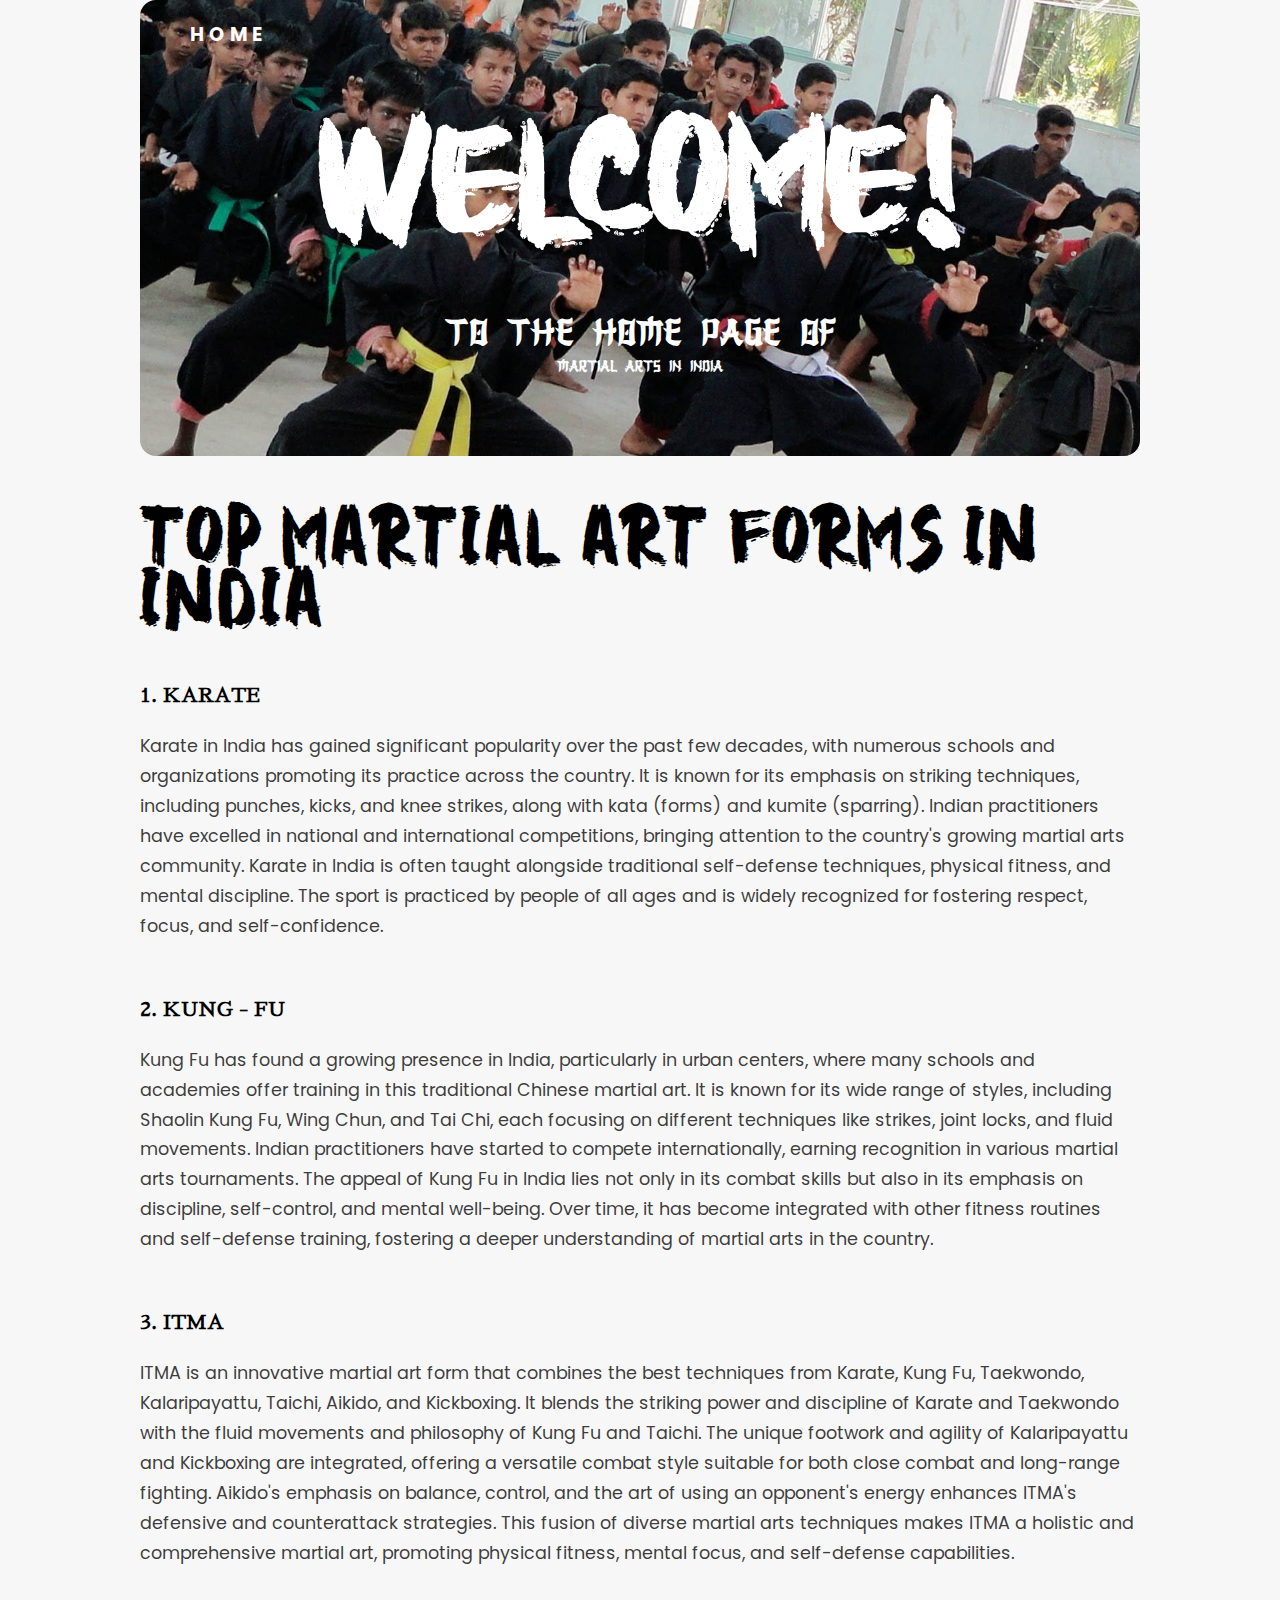
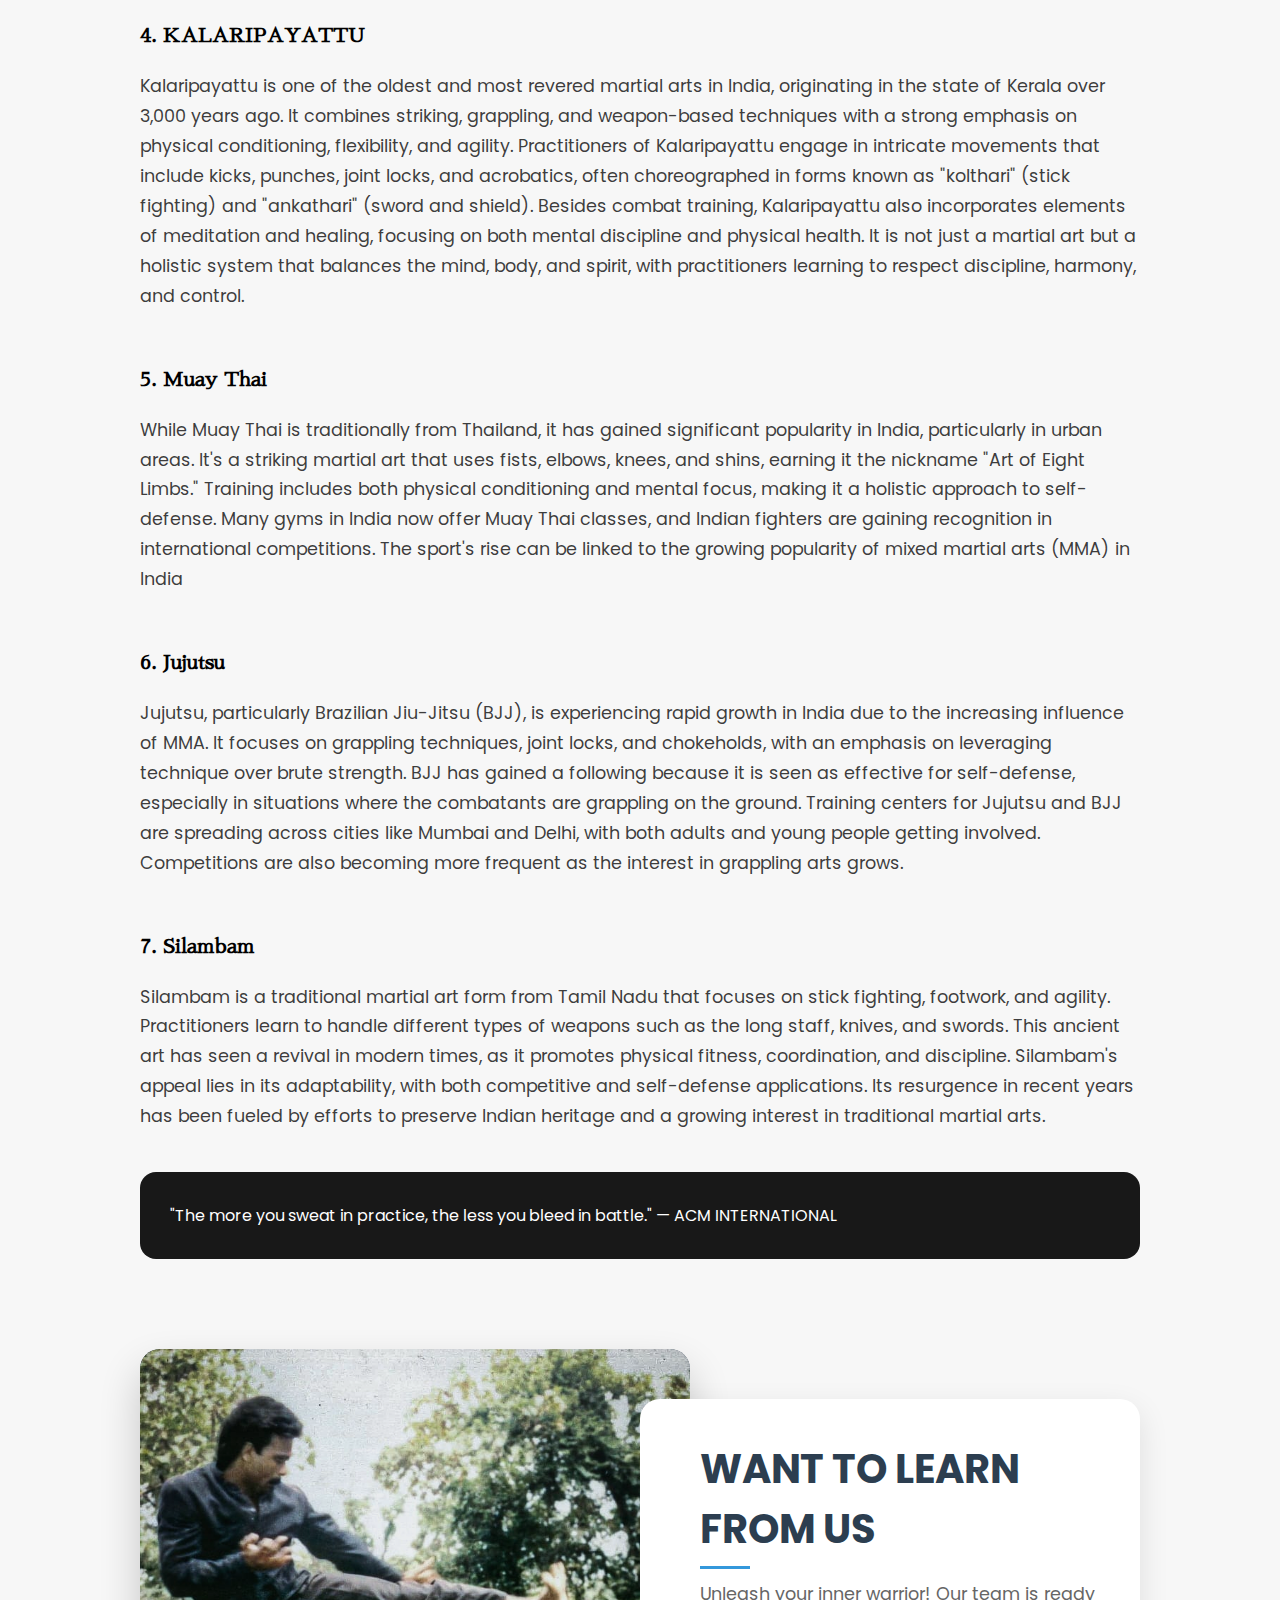
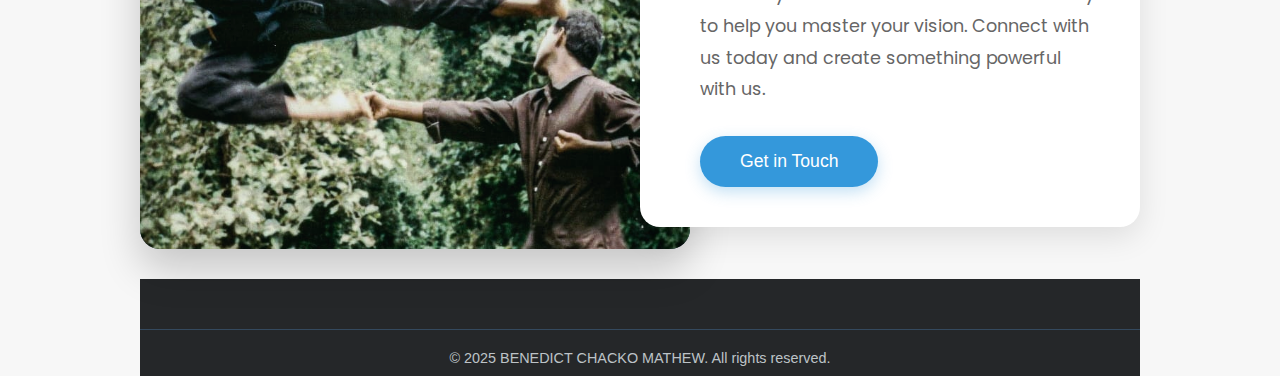
==== index.html @ 2b53b446 "Add files via upload" ====
<!DOCTYPE html>
<html lang="en">

<head>
    <meta charset="UTF-8">
    <meta name="viewport" content="width=device-width, initial-scale=1.0">
    <link rel="stylesheet" href="https://cdnjs.cloudflare.com/ajax/libs/font-awesome/6.4.2/css/all.min.css">
    <link rel="stylesheet" href="style.css">
    <title>MARTIAL ARTS INDIA</title>
</head>

<body>

    <div class="container">
        <header>
            <div class="category">HOME</div>
            <div class="info">
                <!-- <div class="tags">
                    <i class="fa-solid fa-tag"></i>
                    <span>Coding, Programming</span>
                </div> -->
                <h1 class="title">WELCOME!</h1>
                <p class="subtitle1">TO THE HOME PAGE OF </p> <p class="subtitle2">MARTIAL ARTS IN INDIA</p>
            </div>
        </header>
        <!-- <section class="details">
            <div class="item">
                <h5 class="item-title">Reading Time</h5>
                <p class="item-text"><span class="item-data">3</span> Mins</p>
            </div>
            <div class="item">
                <h5 class="item-title">Publish Date</h5>
                <p class="item-text"><span class="item-data">May 27, 2023</span></p>
            </div>
            <div class="item">
                <h5 class="item-title">View</h5>
                <p class="item-text"><span class="item-data">12.7K</span> Views</p>
            </div>
        </section> -->
        <article>
            <h1>TOP MARTIAL ART FORMS IN INDIA</h1>
            <h4>1. KARATE </h4>
            <p>Karate in India has gained significant popularity over the past few decades, with numerous schools and organizations promoting its practice across the country.
                 It is known for its emphasis on striking techniques, including punches, kicks, and knee strikes, along with kata (forms) and kumite (sparring).
                  Indian practitioners have excelled in national and international competitions, bringing attention to the country's growing martial arts community.
                   Karate in India is often taught alongside traditional self-defense techniques, physical fitness, and mental discipline.
                    The sport is practiced by people of all ages and is widely recognized for fostering respect, focus, and self-confidence.
            </p>
            <h4>2. KUNG - FU            </h4>
            <p>Kung Fu has found a growing presence in India, particularly in urban centers,
                 where many schools and academies offer training in this traditional Chinese martial art.
                  It is known for its wide range of styles, including Shaolin Kung Fu, Wing Chun, and Tai Chi, each focusing on different techniques like strikes,
                   joint locks, and fluid movements. Indian practitioners have started to compete internationally, earning recognition in various martial arts tournaments.
                    The appeal of Kung Fu in India lies not only in its combat skills but also in its emphasis on discipline, self-control, and mental well-being.
                     Over time, it has become integrated with other fitness routines and self-defense training, fostering a deeper understanding of martial arts in the country.
            </p>
            <h4>3. ITMA            </h4>
            <p>ITMA is an innovative martial art form that combines the best techniques from Karate, 
                Kung Fu, Taekwondo, Kalaripayattu, Taichi, Aikido, and Kickboxing. It blends the striking 
                power and discipline of Karate and Taekwondo with the fluid movements and philosophy of Kung Fu and Taichi.
                 The unique footwork and agility of Kalaripayattu and Kickboxing are integrated, offering a versatile combat 
                 style suitable for both close combat and long-range fighting. Aikido's emphasis on balance, control, and the art of 
                 using an opponent's energy enhances ITMA's defensive and counterattack strategies. This fusion of diverse martial arts 
                 techniques makes ITMA a holistic and comprehensive martial art, promoting physical fitness, mental focus, and self-defense capabilities.

            </p>
            <h4>4. KALARIPAYATTU </h4>
            <p>Kalaripayattu is one of the oldest and most revered martial arts in India,
                 originating in the state of Kerala over 3,000 years ago. It combines striking, 
                 grappling, and weapon-based techniques with a strong emphasis on physical conditioning, 
                 flexibility, and agility. Practitioners of Kalaripayattu engage in intricate movements 
                 that include kicks, punches, joint locks, and acrobatics, often choreographed in forms known
                  as "kolthari" (stick fighting) and "ankathari" (sword and shield). Besides combat training, 
                  Kalaripayattu also incorporates elements of meditation and healing, focusing on both mental 
                  discipline and physical health. It is not just a martial art but a holistic system that balances
                   the mind, body, and spirit, with practitioners learning to respect discipline, harmony, and control.

            </p>
            <h4>5. Muay Thai </h4>
            <p>While Muay Thai is traditionally from Thailand, it has gained significant popularity in India, particularly in urban areas.
                 It's a striking martial art that uses fists, elbows, knees, and shins, earning it the nickname "Art of Eight Limbs."
                  Training includes both physical conditioning and mental focus, making it a holistic approach to self-defense. 
                  Many gyms in India now offer Muay Thai classes, and Indian fighters are gaining recognition in international competitions.
                   The sport's rise can be linked to the growing popularity of mixed martial arts (MMA) in India

            </p>
            <h4>6.   Jujutsu </h4>
            <p>Jujutsu, particularly Brazilian Jiu-Jitsu (BJJ), is experiencing rapid growth in India due to the
                 increasing influence of MMA. It focuses on grappling techniques, joint locks, and chokeholds, 
                 with an emphasis on leveraging technique over brute strength. BJJ has gained a following because 
                 it is seen as effective for self-defense, especially in situations where the combatants are grappling on the ground.
                  Training centers for Jujutsu and BJJ are spreading across cities like Mumbai and Delhi, with both adults and young
                   people getting involved. Competitions are also becoming more frequent as the interest in grappling arts grows.

            </p>
            <h4>7. Silambam </h4>
            <p>Silambam is a traditional martial art form from Tamil Nadu that focuses on stick fighting, footwork,
                 and agility. Practitioners learn to handle different types of weapons such as the long staff, knives, 
                 and swords. This ancient art has seen a revival in modern times, as it promotes physical fitness,
                  coordination, and discipline. Silambam's appeal lies in its adaptability, with both competitive and 
                  self-defense applications. Its resurgence in recent years has been fueled by efforts to preserve
                   Indian heritage and a growing interest in traditional martial arts.

            </p>
            <blockquote>
                "The more you sweat in practice, the less you bleed in battle." &mdash; ACM INTERNATIONAL
            </blockquote>
            <!-- <p>Lorem, ipsum dolor sit amet consectetur adipisicing elit. Iusto nam odio iste unde laboriosam. Modi
                dolorum ipsum aliquid labore minus fuga exercitationem sunt enim! Amet quaerat vero minima ea assumenda.
            </p> -->
        </article>
    

     <!-- <section class="contact-section"> 
            <div class="contact-image">
                <img src="kick.jpg" alt="Contact Us">
            </div>
            <div class="contact-content">
                <h2>WANT TO LEARN FROM US</h2>
                <p>FEEL FREE TO JOIN US.</p>
                <button class="contact-button">Contact Us</button>
            </div>
        </section>
    </div> -->
    <section class="contact-section">
        <div class="image-block">
            <img src="kick.jpg" alt="Contact Us">
        </div>
        <div class="contact-block">
            <div class="contact-content">
                <h2>WANT TO LEARN FROM US</h2>
                <p>Unleash your inner warrior! Our team is ready to help you master your vision.
                     Connect with us today and create something powerful with us.</p>
                <button class="contact-button">Get in Touch</button>
            </div>
        </div>
    </section>
    <footer class="footer">

            <!-- Contact Section 
            <div class="footer-section"> -->

        <!-- Footer Bottom -->
        <div class="footer-bottom">
            <p>&copy; 2025 BENEDICT CHACKO MATHEW. All rights reserved.</p>
        </div>
    </footer>
</body>

</html>
---- style.css ----
@import url('https://fonts.googleapis.com/css2?family=Poppins:wght@300;400;500;600;700&display=swap');
@import url('https://fonts.googleapis.com/css2?family=Sawarabi+Mincho&display=swap');
@import url('https://fonts.googleapis.com/css2?family=Mogra&family=Sawarabi+Mincho&display=swap');

*{
    margin: 0;
    padding: 0;
    box-sizing: border-box;
}

body{
    font-family: 'Poppins', sans-serif;
    display: flex;
    justify-content: center;
    height: 100vh;
    color: #000000;
    background-color: #ffffff;
    padding: 50px;
}

body .container{
    max-width: 1000px;
}

body .container header{
    background: url(bg.jpg) center / cover no-repeat;
    display: flex;
    flex-direction: column;
    justify-content: space-between;
    color: #ffffff;
    min-height: 400px;
    padding: 20px 50px 60px;
    border-radius: 16px;
}

body .container header .category{
    font-size: 1.2rem;
    font-weight: bold;
    letter-spacing: 0.3rem;
    text-transform: uppercase;
}

@font-face {
    font-family: 'Karasha';
    src: url('font/Karasha-z8mYw.otf'),
         url('fonts/EntezareZohoor2.ttf') format('truetype'),
         url('fonts/EntezareZohoor2.svg') format('svg');
    font-weight: normal;
    font-style: normal;
    }

@font-face {
    font-family: 'Higher Jump';
    src: url('font/higher-jump.regular.ttf') format('truetype'), url('fonts/EntezareZohoor2.svg') format('svg');
    font-weight: normal;
    font-style: normal;
}
body .container header .info{
    text-align: center;
}

@font-face {
    font-family: 'Reklame Script';
    src: url('font/ReklameScript-Regular_DEMO.otf'),
         url('fonts/EntezareZohoor2.ttf') format('truetype'),
         url('fonts/EntezareZohoor2.svg') format('svg');
    font-weight: normal;
    font-style: normal;
    }
body .container header .info{
    text-align: center;
}
/*
body .container header .info .tags i{
    font-size: 18px;
    margin-right: 4px;
}

body .container header .info .tags span{
    font-size: 0.8rem;
}
*/
/*
body .container header .info .title{
    font-family: 'Karasha', sans-serif;
*/
* {
    margin: 0;
    padding: 0;
    box-sizing: border-box;
}

body {
    font-family: 'Poppins', sans-serif;
    display: flex;
    justify-content: center;
    height: 100vh;
    color: #000000;
    background-color: #ffffff;
    padding: 50px;
}

/* Container Styles */

body .container {
    max-width: 1000px;
}

body .container header {
    background: url(bg.jpg) center / cover no-repeat;
    display: flex;
    flex-direction: column;
    justify-content: space-between;
    color: #ffffff;
    min-height: 400px;
    padding: 20px 50px 60px;
    border-radius: 16px;
}

body .container header .category {
    font-size: 1.2rem;
    font-weight: bold;
    letter-spacing: 0.3rem;
    text-transform: uppercase;
}

/* Font Styles */

@font-face {
    font-family: 'Karasha';
    src: url('font/Karasha-z8mYw.otf'), url('fonts/EntezareZohoor2.ttf') format('truetype'), url('fonts/EntezareZohoor2.svg') format('svg');
    font-weight: normal;
    font-style: normal;
}


/* Header Info Styles */

body .container header .info {
    text-align: center;
}

body .container header .info .title {
    font-family: 'Higher Jump', sans-serif;
    margin: 10px 0;
    font-size: 5rem;
    font-weight: bold;
}

body .container header .info .subtitle1 {
    font-family: 'Karasha', sans-serif;
    min-width: 70%;
    margin: 0 auto 0px;
    font-size: 2.3rem;
}

body .container header .info .subtitle2 {
    font-family: 'Karasha', sans-serif;
    min-width: 70%;
    margin: 0 auto 20px;
    font-size: 2rem;
}

/* Details Styles */

body .details {
    display: flex;
    justify-content: space-between;
    background: rgba(0, 0, 0, 0.14);
    margin-top: 50px;
    padding: 20px 50px;
    border-radius: 16px;
    box-shadow: 0 4px 30px rgba(0, 0, 0, 0.1);
    border: 1px solid rgba(0, 0, 0, 0.68);
}

body .details .item .item-title {
    color: #cecccc;
}

body .details .item .item-text {
    margin-top: 12px;
    font-size: 1.5rem;
}

/* Article Styles */

body article {
    margin-top: 50px;
    padding-bottom: 20px;
    line-height: 1.70;
}

body article h1 {
    margin-top: 40px;
    font-family: 'Higher Jump', sans-serif;
    margin-bottom: 20px;
    font-size: 2.25rem;
    letter-spacing: 0.3rem
}

body article h4 {
    margin-top: 50px;
    font-family: 'Sawarabi Mincho', sans-serif;
    margin-bottom: 20px;
    font-size: 1.25rem;
}

body article p {
    margin-bottom: 20px;
    color: #000000c5;
    font-size: 1.1rem;
}

body article blockquote {
    margin: 40px 0;
    background-color: #181818;
    color: #ffffff;
    padding: 30px;
    border-radius: 16px;
}
body {
    margin: 0;
    padding: 0;
    min-height: 100vh;
    background-color: #f7f7f7;
}

.contact-section {
    position: relative;
    max-width: 1200px;
    margin: 30px auto;
    padding: 20px;
    min-height: 500px;
}

.image-block {
    position: absolute;
    left: 0;
    top: 0;
    width: 55%;
    height: 100%;
    background-color: #2c3e50;
    border-radius: 20px;
    overflow: hidden;
    box-shadow: 0 20px 40px rgba(0, 0, 0, 0.2);
    z-index: 1;
}

.image-block img {
    width: 100%;
    height: 100%;
    object-fit: cover;
    opacity: 0.9;
    transition: transform 0.5s ease;
}

.image-block:hover img {
    transform: scale(1.05);
}

.contact-block {
    position: absolute;
    right: 0;
    top: 50px;
    width: 50%;
    background-color: white;
    padding: 40px;
    border-radius: 20px;
    box-shadow: 0 10px 30px rgba(0, 0, 0, 0.1);
    z-index: 2;
}

.contact-content {
    padding-left: 20px;
}

.contact-content h2 {
    font-size: 2.5rem;
    margin-bottom: 20px;
    color: #2c3e50;
    position: relative;
}

.contact-content h2:after {
    content: '';
    position: absolute;
    left: 0;
    bottom: -10px;
    width: 50px;
    height: 3px;
    background-color: #3498db;
}

.contact-content p {
    font-size: 1.1rem;
    line-height: 1.8;
    color: #666;
    margin-bottom: 30px;
}

.contact-button {
    display: inline-block;
    padding: 15px 40px;
    background-color: #3498db;
    color: white;
    text-decoration: none;
    border-radius: 50px;
    font-size: 1.1rem;
    transition: all 0.3s ease;
    border: none;
    cursor: pointer;
    box-shadow: 0 5px 15px rgba(52, 152, 219, 0.3);
}

.contact-button:hover {
    background-color: #2980b9;
    transform: translateY(-2px);
    box-shadow: 0 8px 20px rgba(52, 152, 219, 0.4);
}
.footer {
    background-color: #252729;
    color: #ffffff;
    padding: 10px 0 10px 0;
    font-family: Arial, sans-serif;
}

.footer-content {
    max-width: 1200px;
    margin: 0 auto;
    padding: 0 20px;
    display: grid;
    grid-template-columns: repeat(4, 1fr);
    gap: 40px;
}

.footer-section h3 {
    color: #3498db;
    font-size: 1.2rem;
    margin-bottom: 20px;
    position: relative;
}

.footer-section h3::after {
    content: '';
    position: absolute;
    left: 0;
    bottom: -8px;
    width: 30px;
    height: 2px;
    background-color: #3498db;
}

.footer-section p {
    color: #ecf0f1;
    line-height: 1.6;
    margin-bottom: 15px;
}

.footer-links {
    list-style: none;
    padding: 0;
    margin: 0;
}

.footer-links li {
    margin-bottom: 12px;
}

.footer-links a {
    color: #ecf0f1;
    text-decoration: none;
    transition: color 0.3s ease;
    display: block;
}

.footer-links a:hover {
    color: #3498db;
    padding-left: 5px;
}

.social-links {
    display: flex;
    gap: 15px;
    margin-top: 20px;
}

.social-links a {
    display: inline-block;
    width: 35px;
    height: 35px;
    background-color: #34495e;
    border-radius: 50%;
    display: flex;
    align-items: center;
    justify-content: center;
    transition: all 0.3s ease;
}

.social-links a:hover {
    background-color: #3498db;
    transform: translateY(-3px);
}

.contact-info {
    margin-top: 15px;
}

.contact-info p {
    display: flex;
    align-items: center;
    gap: 10px;
    margin-bottom: 10px;
}

.newsletter-form {
    margin-top: 15px;
}

.newsletter-form input {
    width: 100%;
    padding: 10px;
    margin-bottom: 10px;
    border: none;
    border-radius: 5px;
    background-color: #34495e;
    color: white;
}

.newsletter-form button {
    background-color: #3498db;
    color: white;
    border: none;
    padding: 10px 20px;
    border-radius: 5px;
    cursor: pointer;
    transition: background-color 0.3s ease;
}

.newsletter-form button:hover {
    background-color: #2980b9;
}

.footer-bottom {
    text-align: center;
    margin-top: 40px;
    padding-top: 20px;
    border-top: 1px solid #34495e;
}

.footer-bottom p {
    color: #bdc3c7;
    font-size: 0.9rem;
}
/* Responsive Styles */

@media screen and (max-width: 768px) {
    body .container header {
        padding: 10px 20px 30px;
        min-height: 300px;
    }

    body .container header .category {
        font-size: 0.9rem;
    }

    body .container header .info .title {
        font-size: 2.2rem;
    }

    body .container header .info .subtitle {
        font-size: 0.8rem;
    }

    body .container .details {
        flex-direction: column;
    }

    body .container .details .item:not(:last-child) {
        margin-bottom: 30px;
    }
}', sans-serif;

body .container header .info .subtitle1{
    font-family: 'Poppins', sans-serif;
    min-width: 70%;
    margin: 0 auto 0px;
    font-size: 1.4rem;
}

body .container header .info .subtitle2{
    min-width: 70%;
    margin: 0 auto 20px;
    font-size: 1rem;
}

body .details{
    display: flex;
    justify-content: space-between;
    background: rgba(0, 0, 0, 0.14);
    margin-top: 50px;
    padding: 20px 50px;
    border-radius: 16px;
    box-shadow: 0 4px 30px rgba(0, 0, 0, 0.1);
    border: 1px solid rgba(0, 0, 0, 0.68);
}

body .details .item .item-title{
    color: #cecccc;
}

body .details .item .item-text{
    margin-top: 12px;
    font-size: 1.5rem;
}

body article{
    margin-top: 50px;
    padding-bottom: 20px;
    line-height: 1.70;
}

body article h4{
    margin-top: 50px;
    margin-bottom: 20px;
    font-size: 1.25rem;
}

body article p{
    margin-bottom: 20px;
    color: #000000c5;
    font-size: 1.1rem;
}

body article blockquote{
    margin: 40px 0;
    background-color: #181818;
    color: #ffffff;
    padding: 30px;
    border-radius: 16px;

}

@media screen and (max-width: 768px) {
    
    body .container header{
        padding: 10px 20px 30px;
        min-height: 300px;
    }

    body .container header .category{
        font-size: 0.9rem;
    }

    body .container header .info .title{
        font-size: 2.2rem;
    }

    body .container header .info .subtitle{
        font-size: 0.8rem;
    }

    body .container .details {
        flex-direction: column;
    }

    body .container .details .item:not(:last-child){
        margin-bottom: 30px;
    }

 /* Responsive Design */
 @media (max-width: 992px) {
    .contact-section {
        margin: 50px auto;
    }

    .image-block {
        position: relative;
        width: 100%;
        height: 300px;
        margin-bottom: 20px;
    }

    .contact-block {
        position: relative;
        width: 100%;
        top: 0;
        right: 0;
        margin-top: -50px;
    }
}

@media (max-width: 576px) {
    .contact-block {
        padding: 30px 20px;
    }

    .contact-content h2 {
        font-size: 2rem;
    }

    .contact-button {
        width: 100%;
        text-align: center;
    }
}
@media (max-width: 992px) {
    .footer-content {
        grid-template-columns: repeat(2, 1fr);
    }
}

@media (max-width: 576px) {
    .footer-content {
        grid-template-columns: 1fr;
    }
}
}
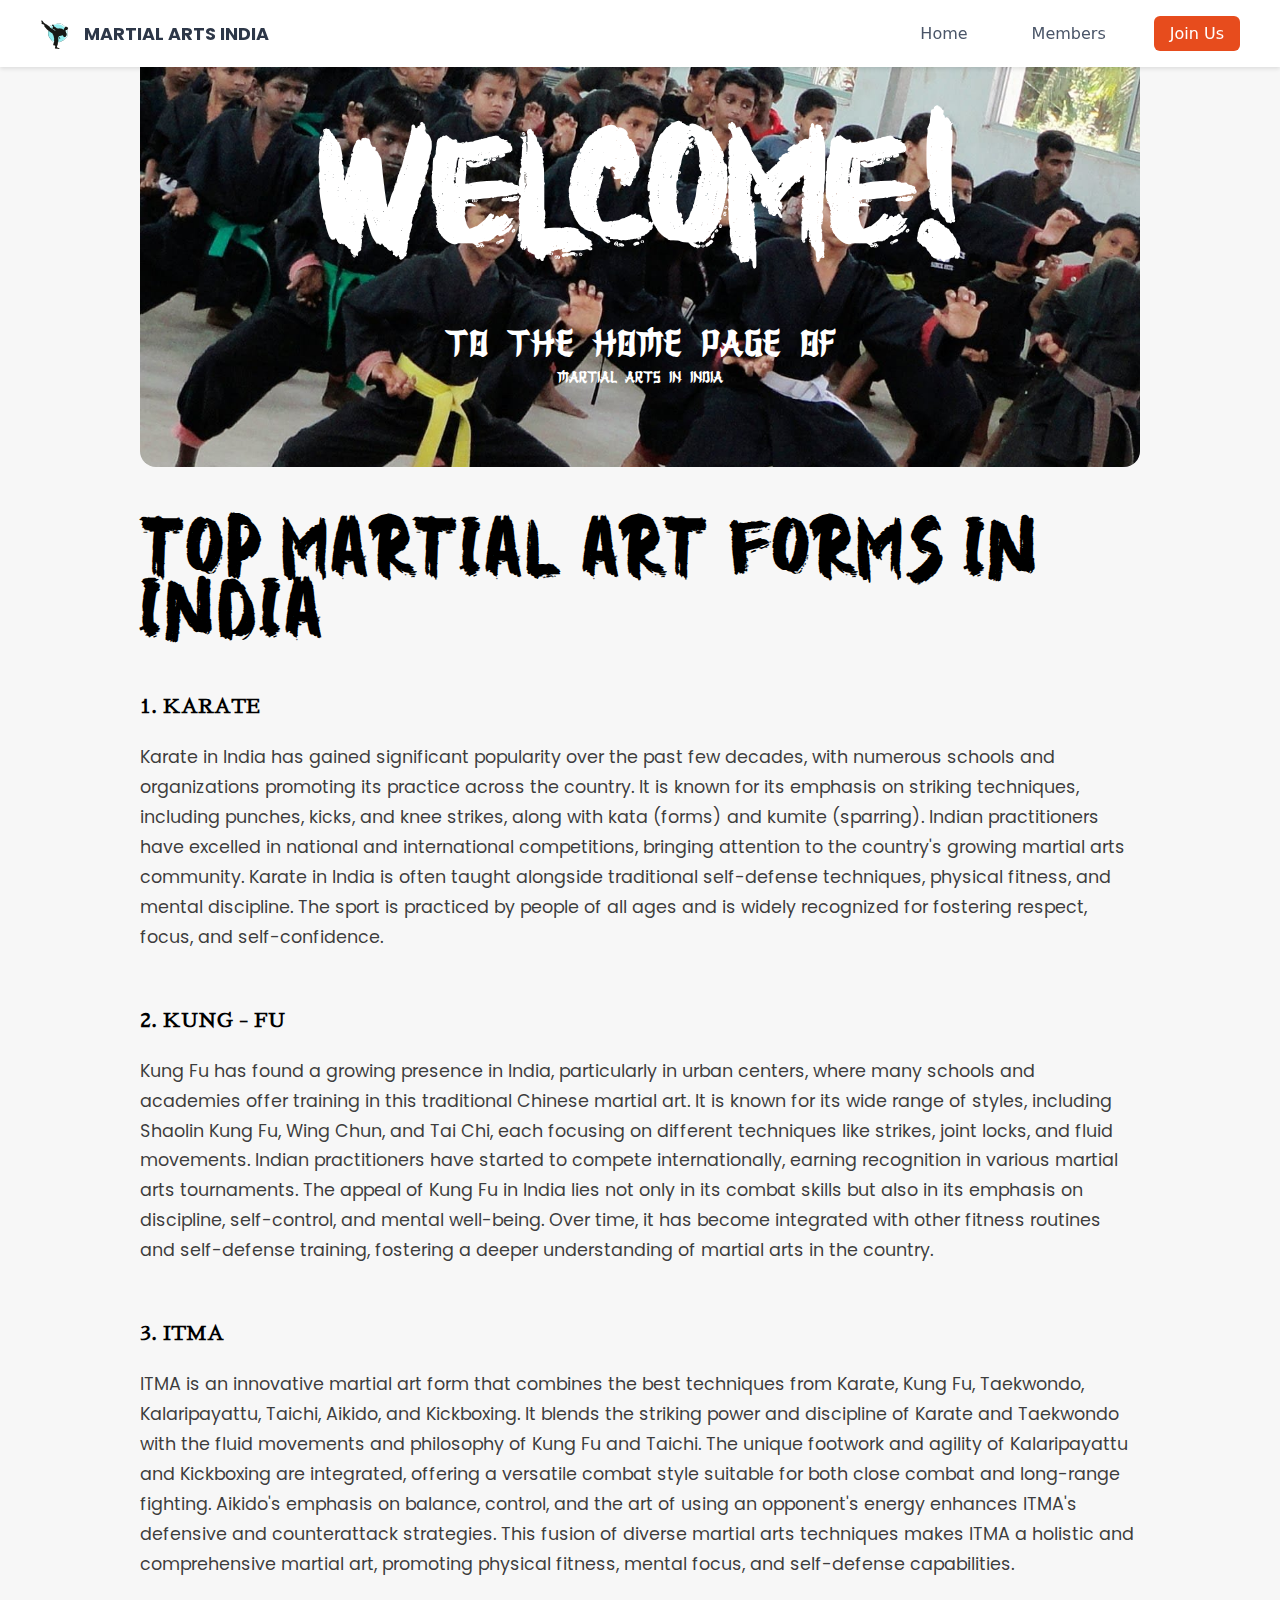
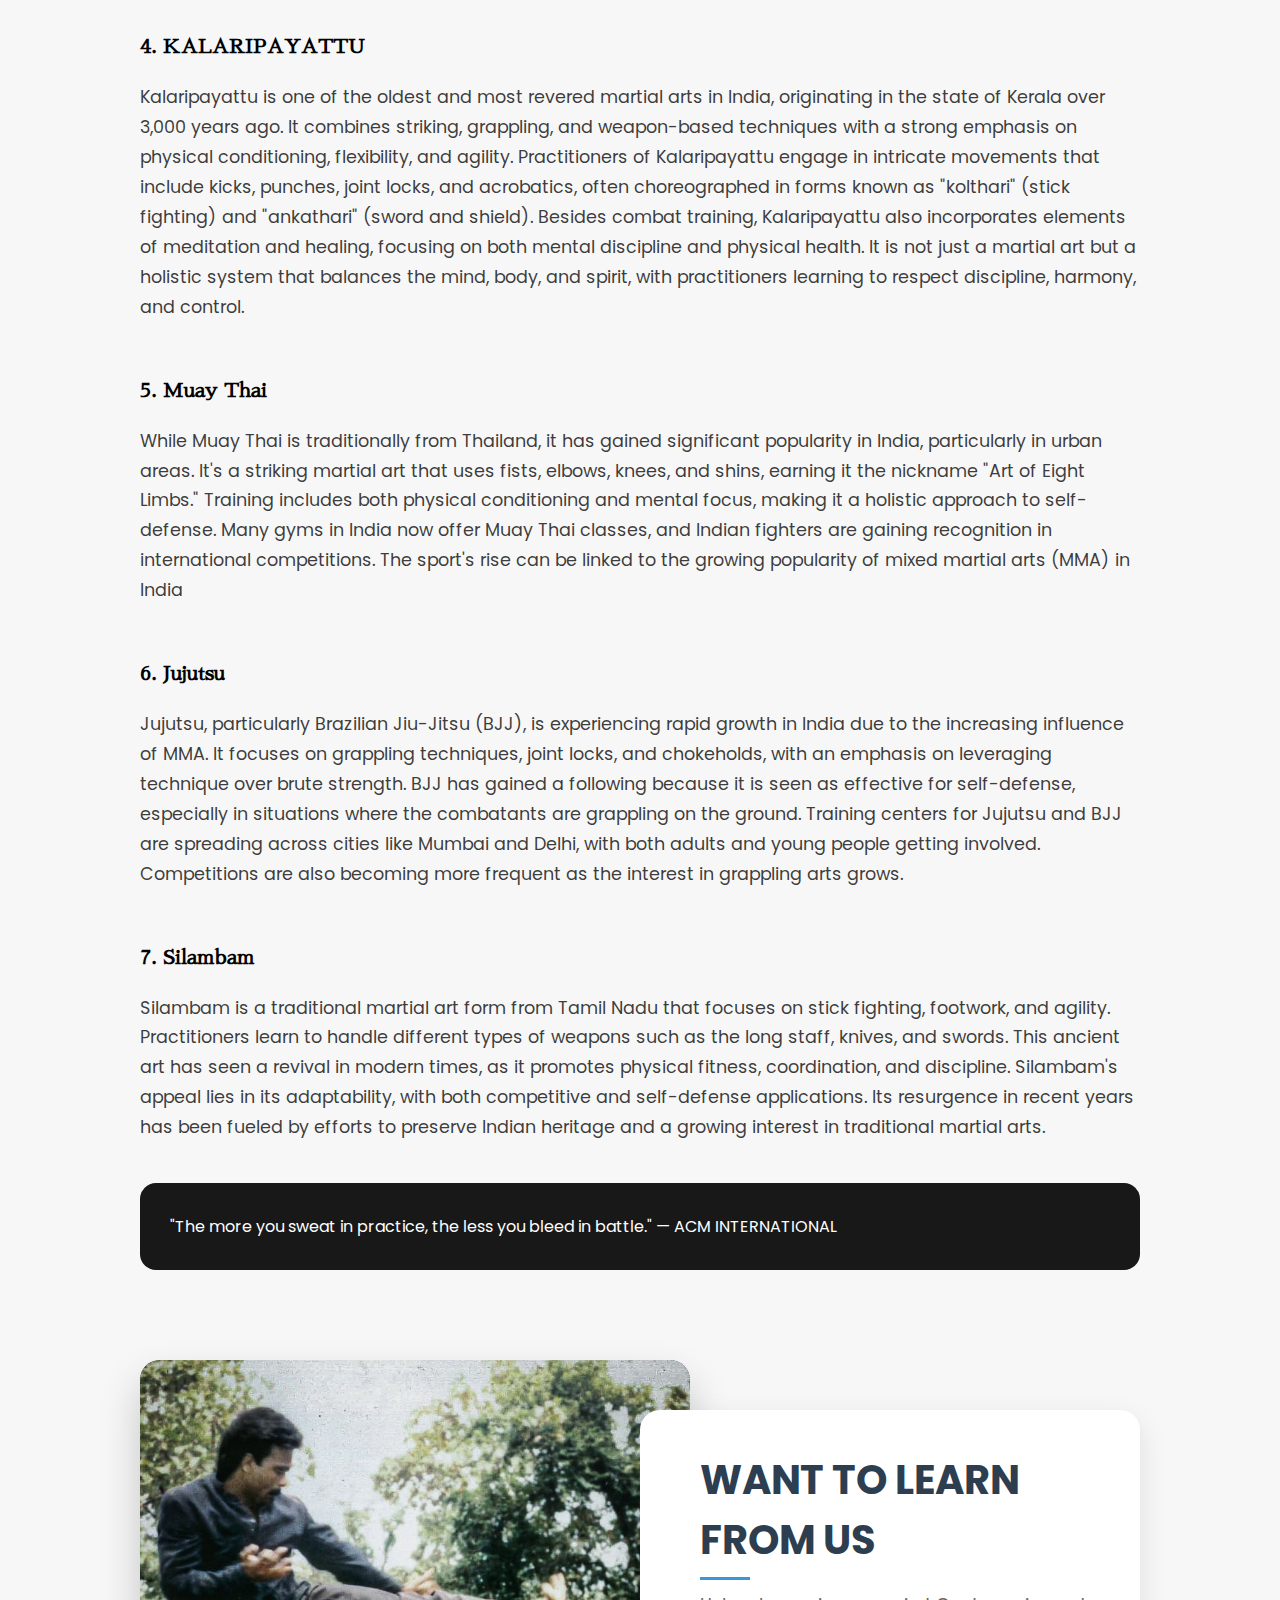
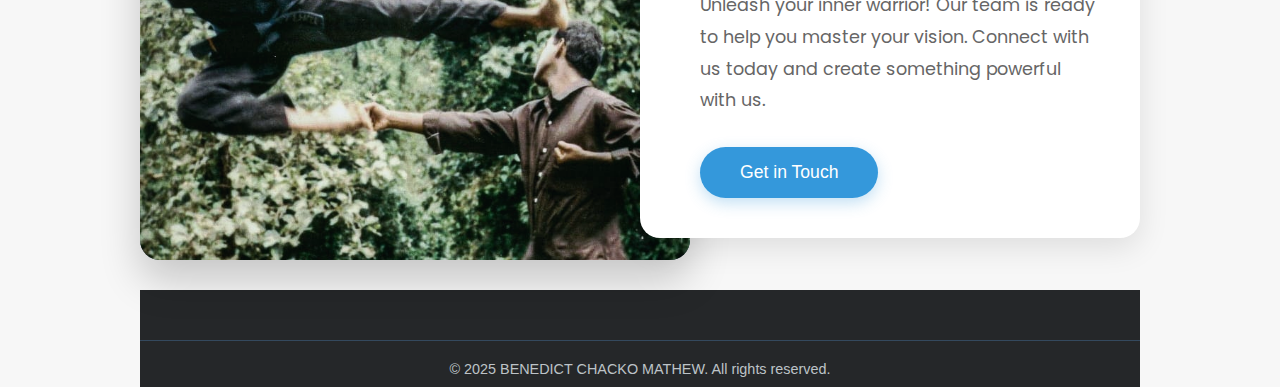
==== commit 8d6a93b4: "done" ====
--- a/index.html
+++ b/index.html
@@ -6,37 +6,60 @@
     <meta name="viewport" content="width=device-width, initial-scale=1.0">
     <link rel="stylesheet" href="https://cdnjs.cloudflare.com/ajax/libs/font-awesome/6.4.2/css/all.min.css">
     <link rel="stylesheet" href="style.css">
+    <link rel="icon" type="image/svg+xml" href="assets/SVG IMAGE.svg">
     <title>MARTIAL ARTS INDIA</title>
 </head>
 
 <body>
 
-    <div class="container">
+    <nav class="nav-container" id="navbar">
+    <div class="nav-content">
+      <a href="/" class="site-brand">
+        <img class="site-icon" src="assets/SVG IMAGE.svg" alt="site icon"> <!-- width="24" height="24" viewBox="0 0 24 24" fill="none" stroke="currentColor" stroke-width="2" stroke-linecap="round" stroke-linejoin="round"> -->
+          <!-- <path d="M6 19V5c0-1.1.9-2 2-2h8a2 2 0 0 1 2 2v14H6Z"></path>
+          <path d="M12 12h.01"></path>
+          <path d="M11 6h2"></path>
+          <path d="M6 19v2"></path>
+          <path d="M18 19v2"></path> -->
+        <span class="site-name">MARTIAL ARTS INDIA</span>
+      </a>
+      <div class="nav-links">
+        <a href="/" class="nav-link">Home</a>
+        <a href="/members" class="nav-link">Members</a>
+        <a href="/join" class="nav-link join-us">Join Us</a>
+      </div>
+    </div>
+  </nav>
+
+  <script>
+    let lastScroll = 0;
+    const navbar = document.getElementById('navbar');
+    const scrollThreshold = 50; // Minimum scroll before hiding
+
+    window.addEventListener('scroll', () => {
+      const currentScroll = window.pageYOffset;
+      
+      // Only hide nav when scrolling down and past threshold
+      if (currentScroll > lastScroll && currentScroll > scrollThreshold) {
+        navbar.classList.add('nav-hidden');
+      } else {
+        navbar.classList.remove('nav-hidden');
+      }
+      
+      lastScroll = currentScroll;
+    });
+  </script>
+
+     <div class="container">
         <header>
-            <div class="category">HOME</div>
+            <div class="category"></div> 
             <div class="info">
-                <!-- <div class="tags">
-                    <i class="fa-solid fa-tag"></i>
-                    <span>Coding, Programming</span>
-                </div> -->
                 <h1 class="title">WELCOME!</h1>
                 <p class="subtitle1">TO THE HOME PAGE OF </p> <p class="subtitle2">MARTIAL ARTS IN INDIA</p>
             </div>
-        </header>
-        <!-- <section class="details">
-            <div class="item">
-                <h5 class="item-title">Reading Time</h5>
-                <p class="item-text"><span class="item-data">3</span> Mins</p>
-            </div>
-            <div class="item">
-                <h5 class="item-title">Publish Date</h5>
-                <p class="item-text"><span class="item-data">May 27, 2023</span></p>
-            </div>
-            <div class="item">
-                <h5 class="item-title">View</h5>
-                <p class="item-text"><span class="item-data">12.7K</span> Views</p>
-            </div>
-        </section> -->
+        </header> 
+
+
         <article>
             <h1>TOP MARTIAL ART FORMS IN INDIA</h1>
             <h4>1. KARATE </h4>
@@ -124,7 +147,7 @@
     </div> -->
     <section class="contact-section">
         <div class="image-block">
-            <img src="kick.jpg" alt="Contact Us">
+            <img src="assets\kick.jpg" alt="Contact Us">
         </div>
         <div class="contact-block">
             <div class="contact-content">
--- a/style.css
+++ b/style.css
@@ -8,7 +8,7 @@
     box-sizing: border-box;
 }
 
-body{
+ body{
     font-family: 'Poppins', sans-serif;
     display: flex;
     justify-content: center;
@@ -16,14 +16,115 @@
     color: #000000;
     background-color: #ffffff;
     padding: 50px;
-}
-
-body .container{
+} 
+
+ body .container{
     max-width: 1000px;
-}
+} 
+
+
+
+.nav-container {
+    background-color: #ffffff;
+    box-shadow: 0 2px 4px rgba(0,0,0,0.1);
+    padding: 1rem 2rem;
+    position: fixed;
+    width: 100%;
+    top: 0;
+    left: 0;
+    z-index: 1000;
+    font-family: system-ui, -apple-system, sans-serif;
+    transition: transform 0.3s ease;
+    margin-bottom: 50px 
+  }
+
+  .nav-hidden {
+    transform: translateY(-100%);
+  }
+
+  .nav-content {
+    max-width: 1200px;
+    margin: 0 auto;
+    display: flex;
+    justify-content: space-between;
+    align-items: center;
+  }
+
+  .site-brand {
+    display: flex;
+    align-items: center;
+    gap: 0.75rem;
+    text-decoration: none;
+  }
+
+  .site-icon {
+    width: 32px;
+    height: 32px;
+    /* color: #4299e1; */
+  }
+
+  .site-name {
+    font-family: 'Poppins', sans-serif;
+    font-size: 1.1rem;
+    font-weight: 700;
+    color: #2d3748;
+    transition: color 0.3s ease;
+  }
+
+  .site-brand:hover .site-name {
+    color: #4a5568;
+  }
+
+  .nav-links {
+    display: flex;
+    gap: 2rem;
+    align-items: center;
+  }
+
+  .nav-link {
+    color: #4a5568;
+    text-decoration: none;
+    font-weight: 500;
+    transition: all 0.3s ease;
+    padding: 0.5rem 1rem;
+    border-radius: 0.375rem;
+  }
+
+  .nav-link:hover {
+    background-color: #f7fafc;
+    color: #2d3748;
+  }
+
+  .join-us {
+    background-color: #e74c1d;
+    color: white !important;
+    padding: 0.5rem 1rem;
+    border-radius: 0.375rem;
+    transition: background-color 0.3s ease;
+  }
+
+  .join-us:hover {
+    background-color: #c53b12;
+  }
+
+  @media (max-width: 640px) {
+    .nav-container {
+      padding: 1rem;
+    }
+    
+    .nav-content {
+      flex-direction: column;
+      gap: 1rem;
+    }
+    
+    .nav-links {
+      gap: 1rem;
+    }
+  }
+
 
 body .container header{
-    background: url(bg.jpg) center / cover no-repeat;
+    background: url('assets/bg.jpg') center / cover no-repeat;
     display: flex;
     flex-direction: column;
     justify-content: space-between;
@@ -31,6 +132,7 @@
     min-height: 400px;
     padding: 20px 50px 60px;
     border-radius: 16px;
+    margin-top: 40px; 
 }
 
 body .container header .category{
@@ -38,7 +140,7 @@
     font-weight: bold;
     letter-spacing: 0.3rem;
     text-transform: uppercase;
-}
+}  
 
 @font-face {
     font-family: 'Karasha';
@@ -67,23 +169,12 @@
     font-weight: normal;
     font-style: normal;
     }
+
+    
 body .container header .info{
     text-align: center;
 }
-/*
-body .container header .info .tags i{
-    font-size: 18px;
-    margin-right: 4px;
-}
-
-body .container header .info .tags span{
-    font-size: 0.8rem;
-}
-*/
-/*
-body .container header .info .title{
-    font-family: 'Karasha', sans-serif;
-*/
+
 * {
     margin: 0;
     padding: 0;
@@ -107,7 +198,7 @@
 }
 
 body .container header {
-    background: url(bg.jpg) center / cover no-repeat;
+    background: url('assets/bg.jpg') center / cover no-repeat;
     display: flex;
     flex-direction: column;
     justify-content: space-between;
@@ -122,7 +213,7 @@
     font-weight: bold;
     letter-spacing: 0.3rem;
     text-transform: uppercase;
-}
+}   
 
 /* Font Styles */
 
@@ -181,7 +272,7 @@
 body .details .item .item-text {
     margin-top: 12px;
     font-size: 1.5rem;
-}
+}   
 
 /* Article Styles */
 
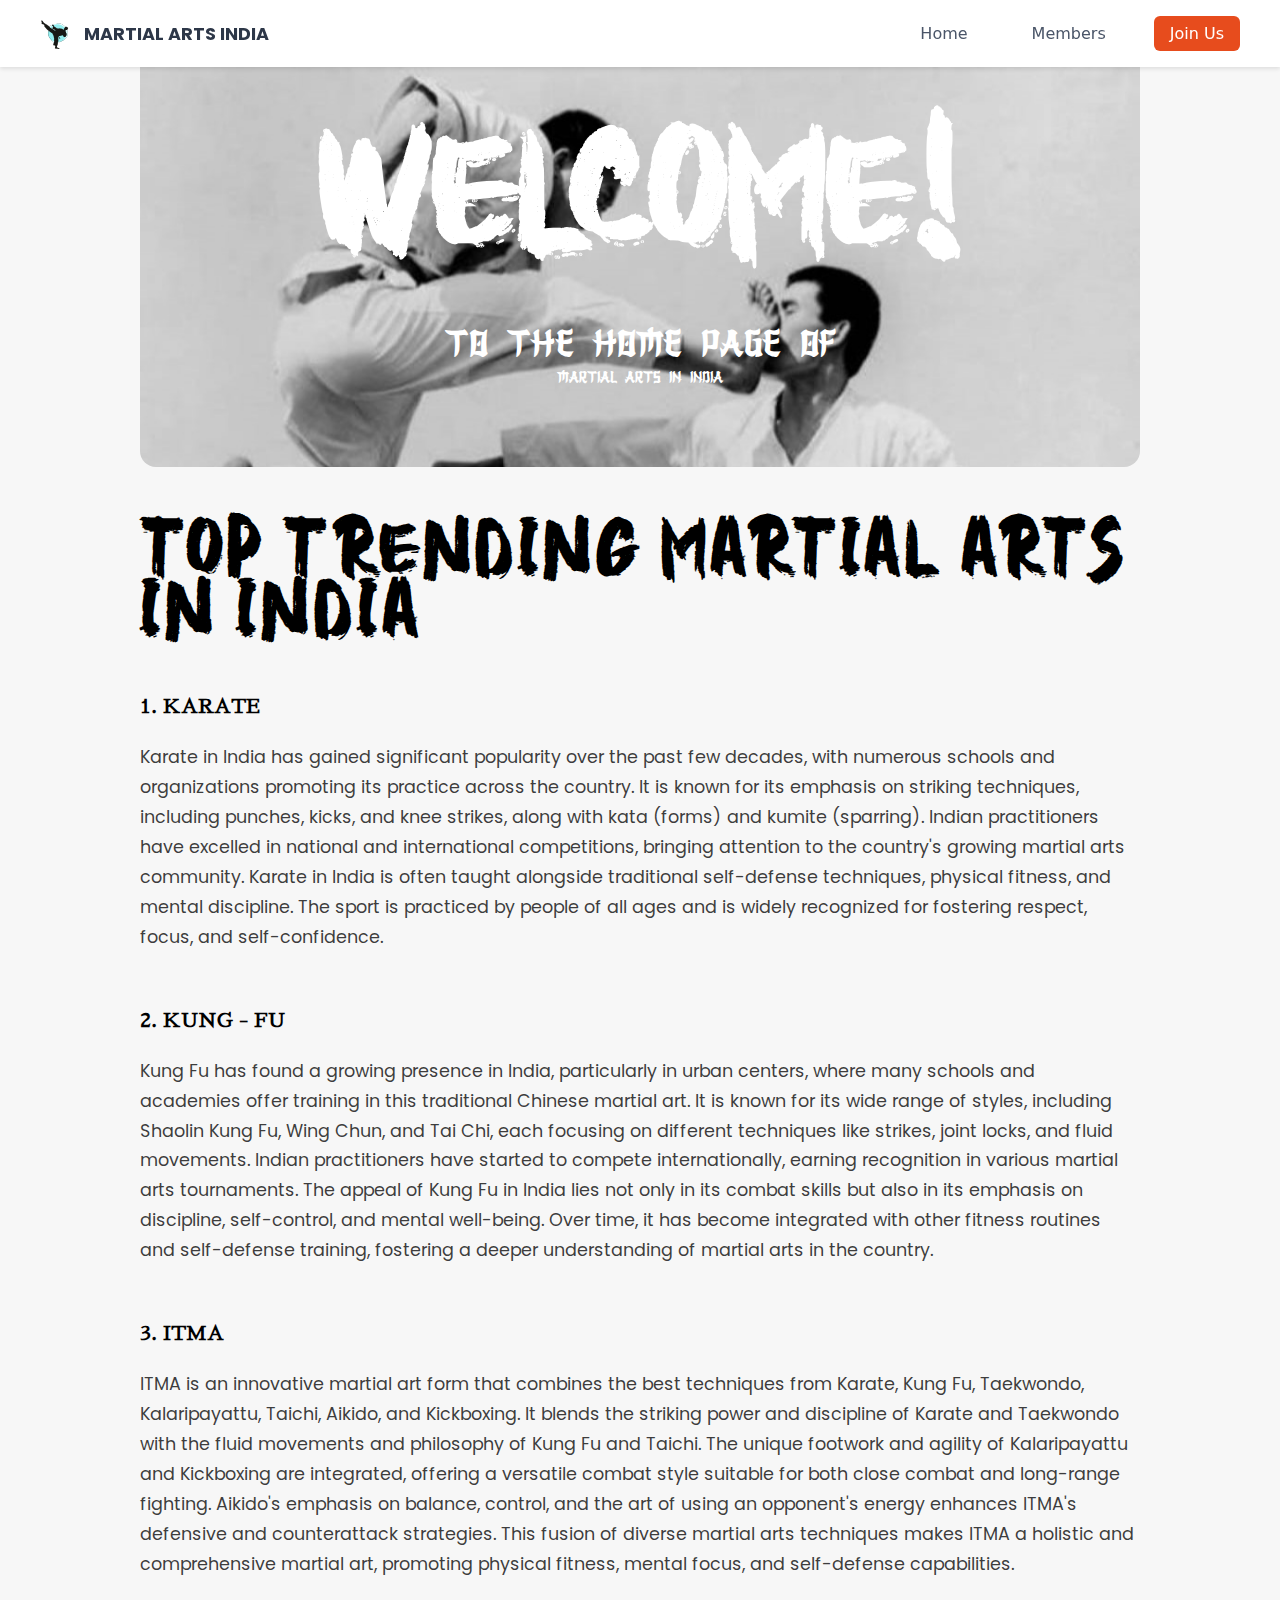
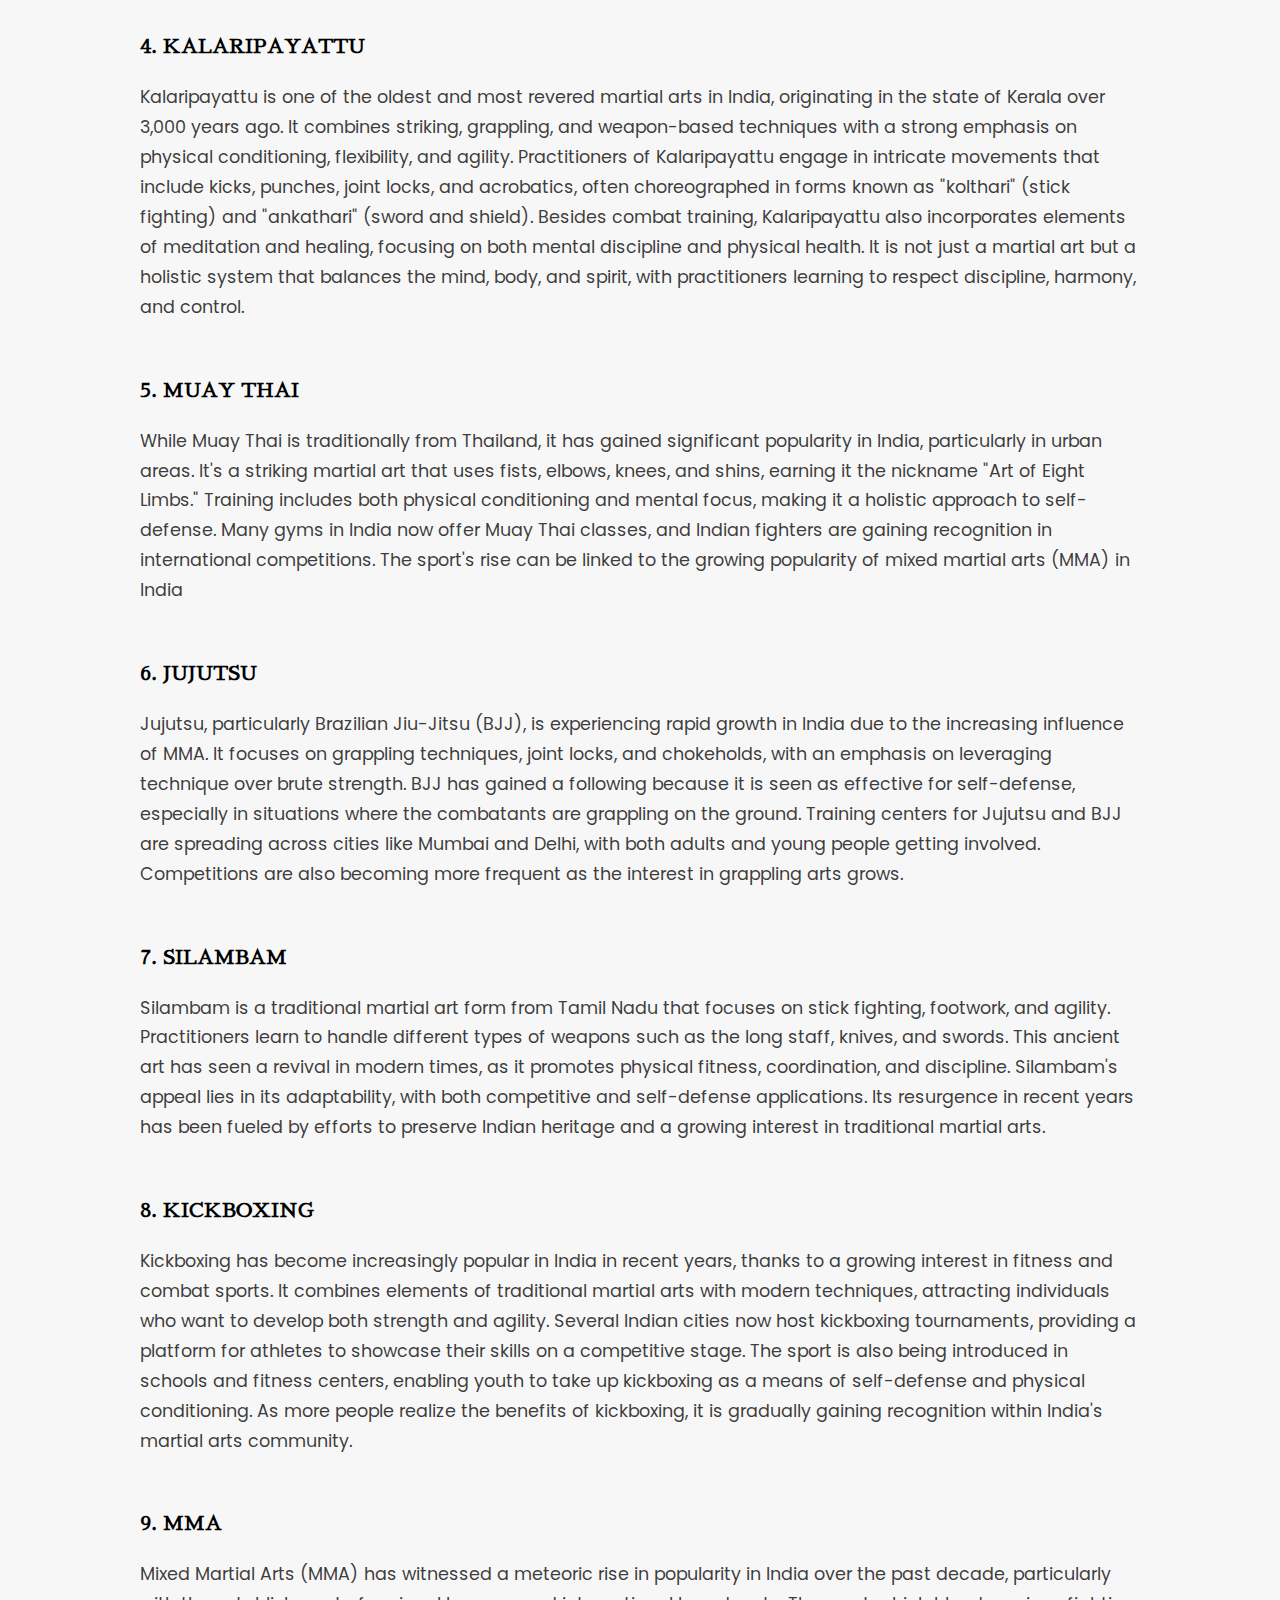
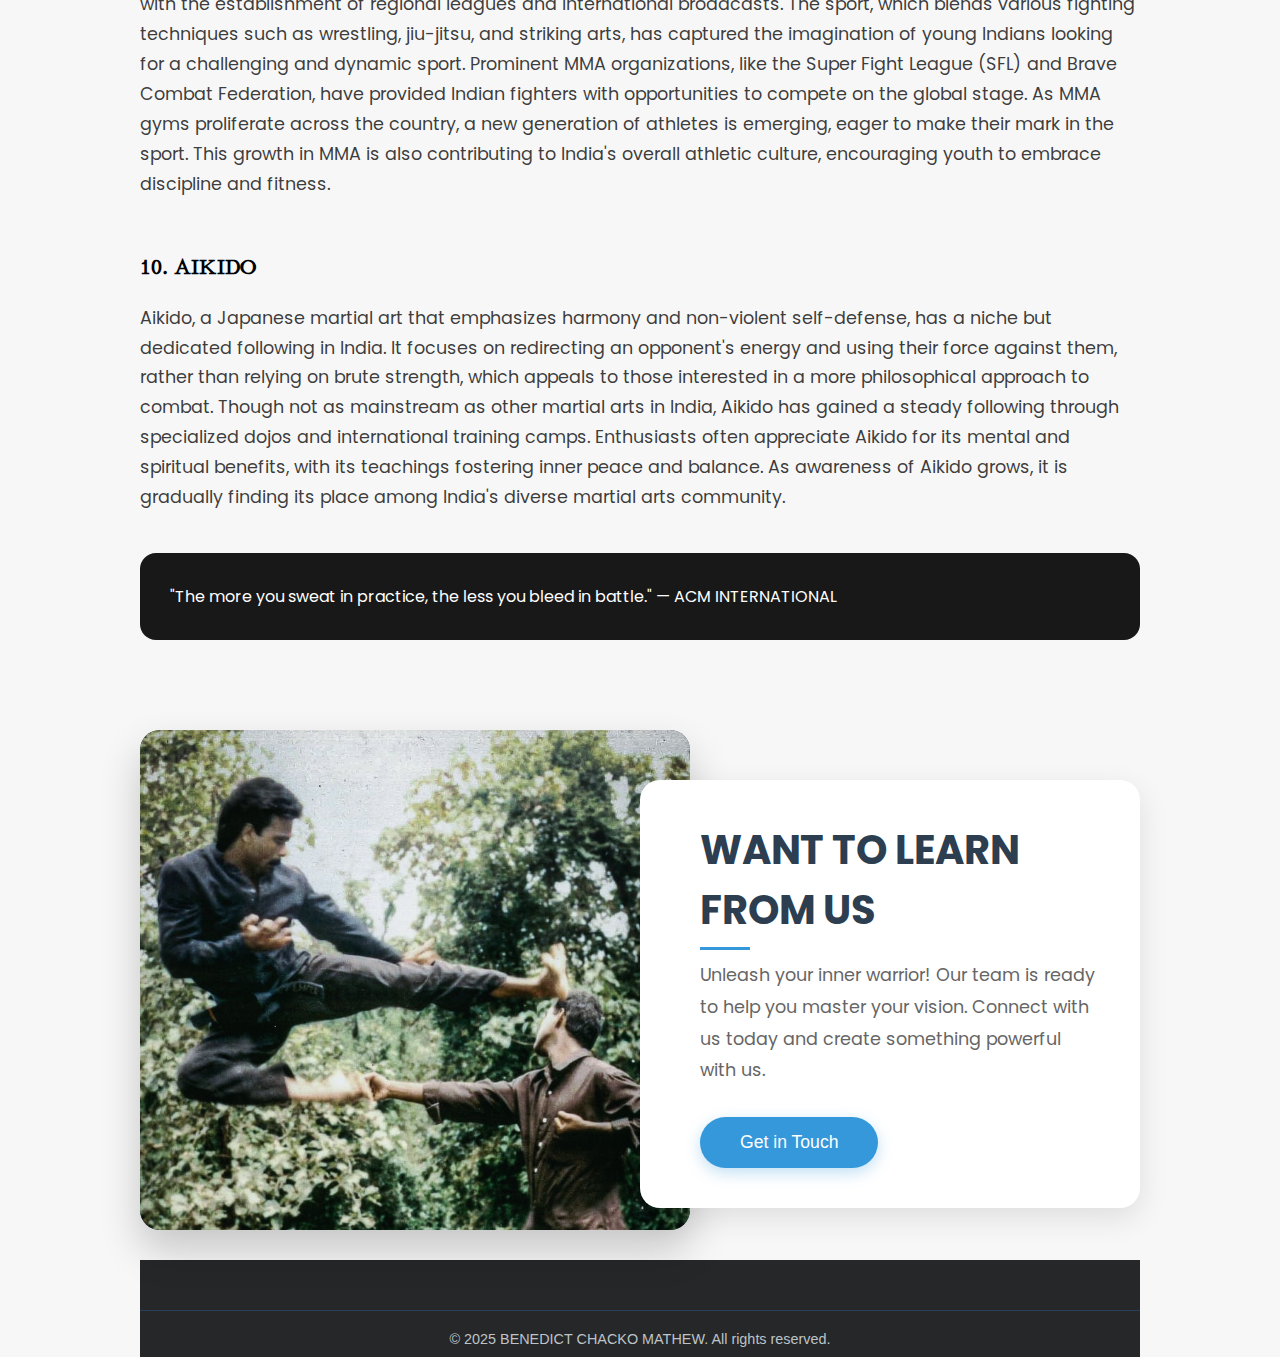
==== commit 88fc676c: "UPDATED" ====
--- a/index.html
+++ b/index.html
@@ -25,9 +25,8 @@
       </a>
       <div class="nav-links">
         <a href="/" class="nav-link">Home</a>
-        <a href="/members" class="nav-link">Members</a>
-        <a href="/join" class="nav-link join-us">Join Us</a>
-      </div>
+        <a href="/members.html" class="nav-link">Members</a>
+        <a href="https://www.acminternational.in/" class="nav-link join-us">Join Us</a>   
     </div>
   </nav>
 
@@ -59,9 +58,8 @@
             </div>
         </header> 
 
-
         <article>
-            <h1>TOP MARTIAL ART FORMS IN INDIA</h1>
+            <h1>TOP TRENDING MARTIAL ARTS IN INDIA</h1>
             <h4>1. KARATE </h4>
             <p>Karate in India has gained significant popularity over the past few decades, with numerous schools and organizations promoting its practice across the country.
                  It is known for its emphasis on striking techniques, including punches, kicks, and knee strikes, along with kata (forms) and kumite (sparring).
@@ -99,7 +97,7 @@
                    the mind, body, and spirit, with practitioners learning to respect discipline, harmony, and control.
 
             </p>
-            <h4>5. Muay Thai </h4>
+            <h4>5. MUAY THAI </h4>
             <p>While Muay Thai is traditionally from Thailand, it has gained significant popularity in India, particularly in urban areas.
                  It's a striking martial art that uses fists, elbows, knees, and shins, earning it the nickname "Art of Eight Limbs."
                   Training includes both physical conditioning and mental focus, making it a holistic approach to self-defense. 
@@ -107,7 +105,7 @@
                    The sport's rise can be linked to the growing popularity of mixed martial arts (MMA) in India
 
             </p>
-            <h4>6.   Jujutsu </h4>
+            <h4>6.   JUJUTSU </h4>
             <p>Jujutsu, particularly Brazilian Jiu-Jitsu (BJJ), is experiencing rapid growth in India due to the
                  increasing influence of MMA. It focuses on grappling techniques, joint locks, and chokeholds, 
                  with an emphasis on leveraging technique over brute strength. BJJ has gained a following because 
@@ -116,15 +114,45 @@
                    people getting involved. Competitions are also becoming more frequent as the interest in grappling arts grows.
 
             </p>
-            <h4>7. Silambam </h4>
+            <h4>7. SILAMBAM </h4>
             <p>Silambam is a traditional martial art form from Tamil Nadu that focuses on stick fighting, footwork,
                  and agility. Practitioners learn to handle different types of weapons such as the long staff, knives, 
                  and swords. This ancient art has seen a revival in modern times, as it promotes physical fitness,
                   coordination, and discipline. Silambam's appeal lies in its adaptability, with both competitive and 
                   self-defense applications. Its resurgence in recent years has been fueled by efforts to preserve
-                   Indian heritage and a growing interest in traditional martial arts.
-
-            </p>
+                   Indian heritage and a growing interest in traditional martial arts. </p>
+
+           
+                   
+                   <h4>8. KICKBOXING  </h4>
+           <p>Kickboxing has become increasingly popular in India in recent years, thanks to a growing
+             interest in fitness and combat sports. It combines elements of traditional 
+             martial arts with modern techniques, attracting individuals who want to develop 
+             both strength and agility. Several Indian cities now host kickboxing tournaments, 
+             providing a platform for athletes to showcase their skills on a competitive stage.
+              The sport is also being introduced in schools and fitness centers, enabling youth to
+               take up kickboxing as a means of self-defense and physical conditioning. As more people 
+               realize the benefits of kickboxing, it is gradually gaining recognition within India's martial arts community. </p>
+
+              <h4>9. MMA  </h4>
+           <p>Mixed Martial Arts (MMA) has witnessed a meteoric rise in popularity in India over the past decade, particularly 
+            with the establishment of regional leagues and international broadcasts. The sport, which blends various fighting 
+            techniques such as wrestling, jiu-jitsu, and striking arts, has captured the imagination of young Indians looking 
+            for a challenging and dynamic sport. Prominent MMA organizations, like the Super Fight League (SFL) and Brave Combat
+             Federation, have provided Indian fighters with opportunities to compete on the global stage. As MMA gyms proliferate
+              across the country, a new generation of athletes is emerging, eager to make their mark in the sport. This growth in
+               MMA is also contributing to India's overall athletic culture, encouraging youth to embrace discipline and fitness. </p>
+
+              <h4>10. AIKIDO  </h4>
+           <p>Aikido, a Japanese martial art that emphasizes harmony and non-violent self-defense, has a niche but dedicated following in India.
+             It focuses on redirecting an opponent's energy and using their force against them, rather than relying on brute strength,
+              which appeals to those interested in a more philosophical approach to combat. Though not as mainstream as other martial 
+              arts in India, Aikido has gained a steady following through specialized dojos and international training camps.
+               Enthusiasts often appreciate Aikido for its mental and spiritual benefits, with its teachings fostering inner peace
+                and balance. As awareness of Aikido grows, it is gradually finding its place among India's diverse martial arts
+                 community.</p>
+
+          
             <blockquote>
                 "The more you sweat in practice, the less you bleed in battle." &mdash; ACM INTERNATIONAL
             </blockquote>
@@ -154,7 +182,7 @@
                 <h2>WANT TO LEARN FROM US</h2>
                 <p>Unleash your inner warrior! Our team is ready to help you master your vision.
                      Connect with us today and create something powerful with us.</p>
-                <button class="contact-button">Get in Touch</button>
+                    <button class="contact-button" onclick="window.location.href='https://www.acminternational.in/'">Get in Touch</button>
             </div>
         </div>
     </section>
--- a/style.css
+++ b/style.css
@@ -123,8 +123,8 @@
   }
 
 
-body .container header{
-    background: url('assets/bg.jpg') center / cover no-repeat;
+ body .container header{
+    background: url('assets/bg-kick.jpg') center / cover no-repeat;
     display: flex;
     flex-direction: column;
     justify-content: space-between;
@@ -198,7 +198,7 @@
 }
 
 body .container header {
-    background: url('assets/bg.jpg') center / cover no-repeat;
+    background: url('assets/bg-kick.jpg') top / cover no-repeat;
     display: flex;
     flex-direction: column;
     justify-content: space-between;
@@ -302,6 +302,7 @@
     color: #000000c5;
     font-size: 1.1rem;
 }
+
 
 body article blockquote {
     margin: 40px 0;
@@ -536,7 +537,7 @@
     text-align: center;
     margin-top: 40px;
     padding-top: 20px;
-    border-top: 1px solid #34495e;
+    border-top: 1px solid #26405a;
 }
 
 .footer-bottom p {
@@ -588,7 +589,7 @@
 body .details{
     display: flex;
     justify-content: space-between;
-    background: rgba(0, 0, 0, 0.14);
+    background: rgba(0, 0, 0, 0.151);
     margin-top: 50px;
     padding: 20px 50px;
     border-radius: 16px;
